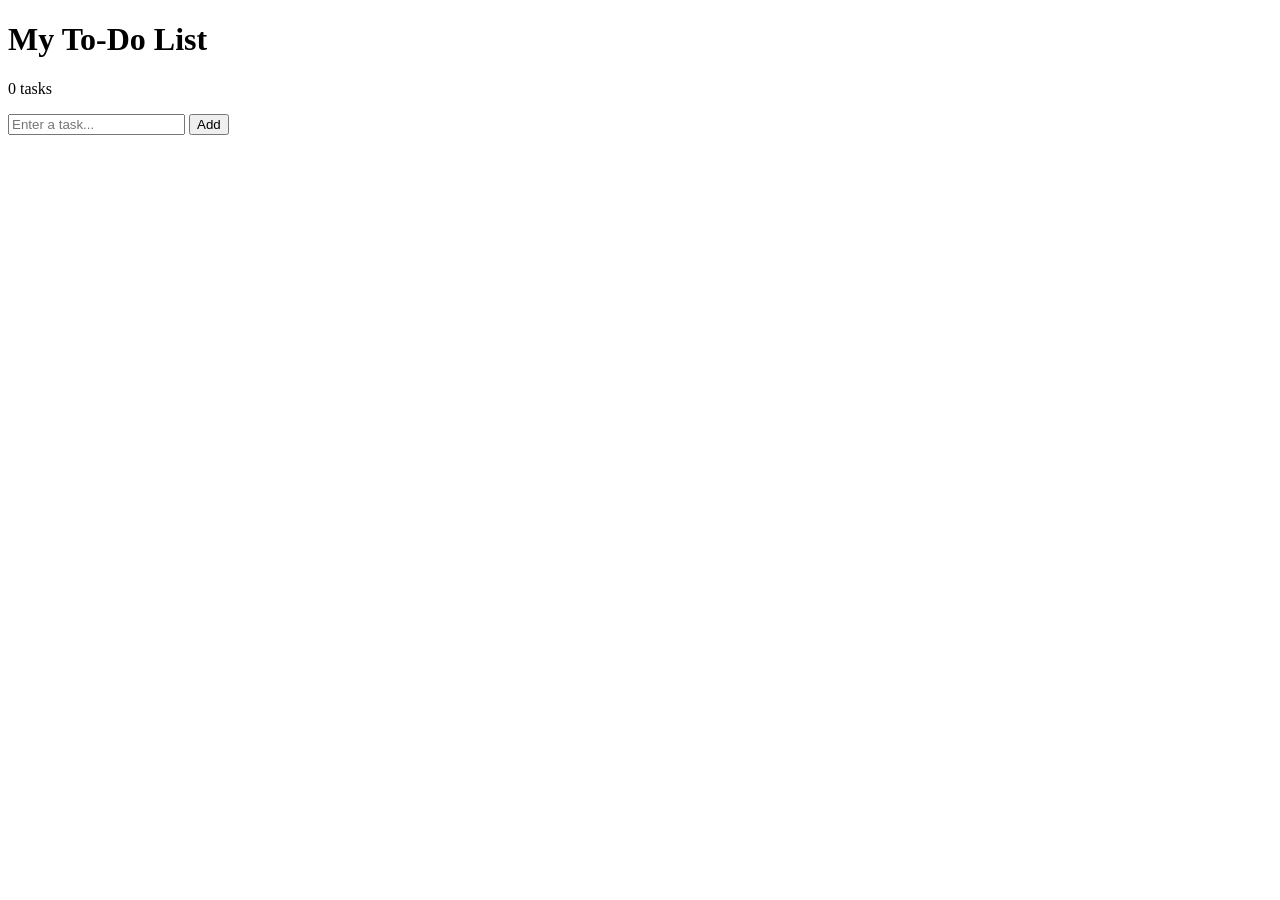
==== todo-list/index.html @ fce94a37 "Add initial HTML structure for To-Do List" ====
<!DOCTYPE html>
<html lang="en">
<head>
    <meta charset="UTF-8">
    <meta name="viewport" content="width=device-width, initial-scale=1.0">
    <title>My To-Do List</title>
    <link rel="stylesheet" href="style.css">
</head>

<body>

    <div class="container">
        <h1>My To-Do List</h1>
        <p id="taskCounter">0 tasks</p>

        <div class="input-box">
            <input type="text" id="taskInput" placeholder="Enter a task...">
            <button onclick="addTask()">Add</button>
        </div>

        <ul id="taskList"></ul>
    </div>

    <script src="script.js"></script>
</body>
</html>
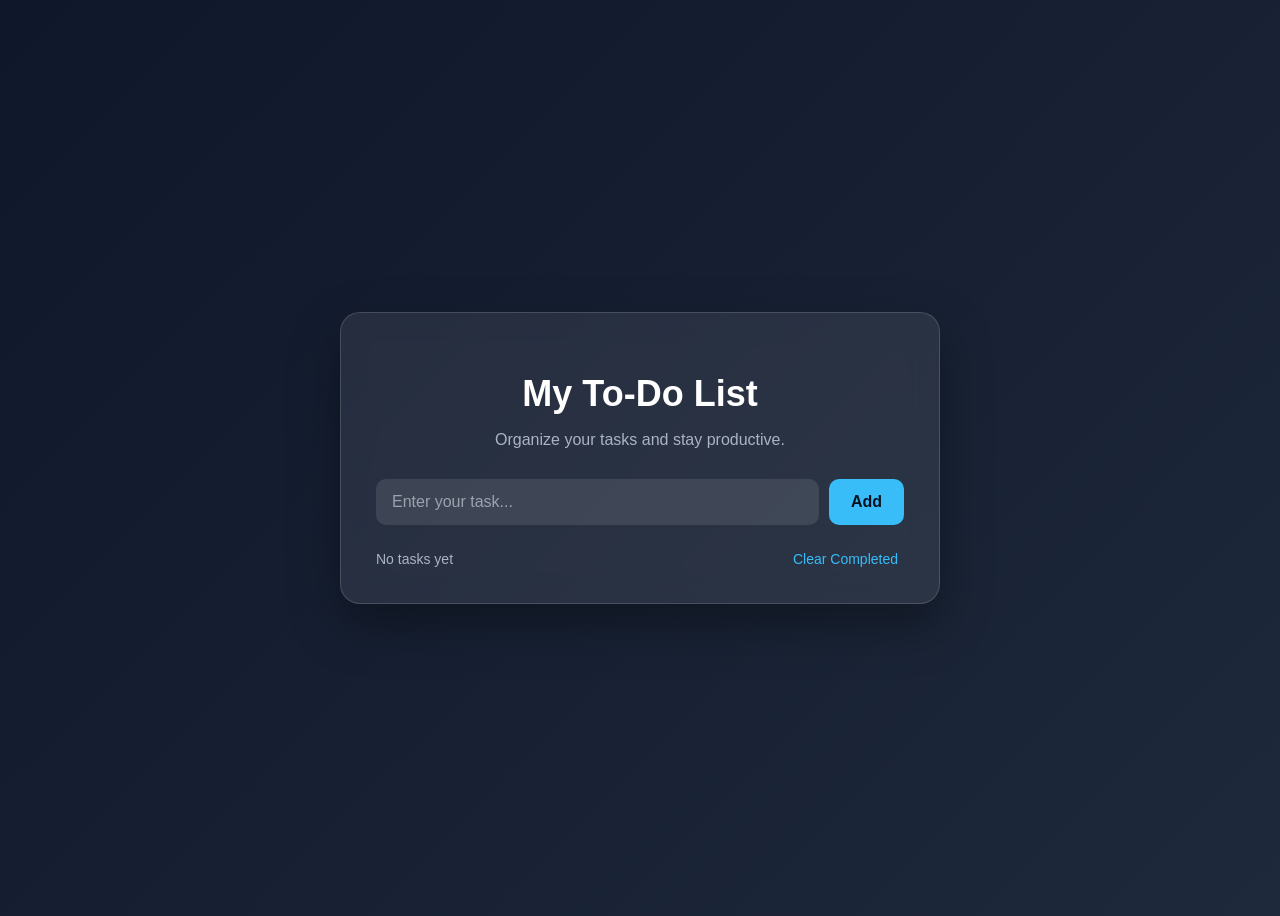
==== commit 8d15d139: "Refactor HTML structure for to-do list app" ====
--- a/todo-list/index.html
+++ b/todo-list/index.html
@@ -6,19 +6,24 @@
     <title>My To-Do List</title>
     <link rel="stylesheet" href="style.css">
 </head>
+<body>
+    <div class="container">
+        <div class="todo-app">
+            <h1>My To-Do List</h1>
+            <p class="subtitle">Organize your tasks and stay productive.</p>
 
-<body>
+            <div class="input-section">
+                <input type="text" id="taskInput" placeholder="Enter your task...">
+                <button id="addBtn">Add</button>
+            </div>
 
-    <div class="container">
-        <h1>My To-Do List</h1>
-        <p id="taskCounter">0 tasks</p>
+            <ul id="taskList"></ul>
 
-        <div class="input-box">
-            <input type="text" id="taskInput" placeholder="Enter a task...">
-            <button onclick="addTask()">Add</button>
+            <div class="task-info">
+                <span id="taskCount">0 tasks</span>
+                <button id="clearBtn">Clear Completed</button>
+            </div>
         </div>
-
-        <ul id="taskList"></ul>
     </div>
 
     <script src="script.js"></script>
--- a/todo-list/style.css
+++ b/todo-list/style.css
@@ -0,0 +1,109 @@
+ { margin: 0; padding: 0; box-sizing: border-box; }
+
+body {
+    font-family: Arial, sans-serif;
+    min-height: 100vh;
+    display: flex;
+    justify-content: center;
+    align-items: center;
+    background: linear-gradient(135deg, #0f172a, #1e293b);
+    color: white;
+}
+
+.container { width: 100%; max-width: 600px; padding: 20px; }
+
+.todo-app {
+    background: rgba(255, 255, 255, 0.08);
+    padding: 35px;
+    border-radius: 20px;
+    border: 1px solid rgba(255, 255, 255, 0.15);
+    box-shadow: 0 20px 50px rgba(0, 0, 0, 0.35);
+    backdrop-filter: blur(15px);
+}
+
+h1 { text-align: center; font-size: 36px; margin-bottom: 10px; }
+.subtitle { text-align: center; color: #aab4c3; margin-bottom: 30px; }
+
+.input-section { display: flex; gap: 10px; }
+
+#taskInput {
+    flex: 1;
+    padding: 14px 16px;
+    border: none;
+    outline: none;
+    border-radius: 10px;
+    background: rgba(255, 255, 255, 0.1);
+    color: white;
+    font-size: 16px;
+}
+#taskInput::placeholder { color: #9ca3af; }
+
+#addBtn {
+    padding: 14px 22px;
+    border: none;
+    border-radius: 10px;
+    background: #38bdf8;
+    color: #07111f;
+    font-size: 16px;
+    font-weight: bold;
+    cursor: pointer;
+    transition: 0.3s;
+}
+#addBtn:hover { transform: translateY(-2px); background: #7dd3fc; }
+
+#taskList { list-style: none; margin-top: 25px; }
+
+.task {
+    display: flex;
+    align-items: center;
+    justify-content: space-between;
+    gap: 10px;
+    padding: 14px 16px;
+    margin-bottom: 12px;
+    background: rgba(255, 255, 255, 0.07);
+    border-radius: 10px;
+    border: 1px solid rgba(255, 255, 255, 0.08);
+}
+
+.task-left { display: flex; align-items: center; gap: 12px; flex: 1; }
+.task-left input { width: 18px; height: 18px; cursor: pointer; }
+.task-text { font-size: 16px; word-break: break-word; }
+.completed .task-text { text-decoration: line-through; color: #7f8a9a; }
+
+.delete-btn {
+    border: none;
+    background: #ef4444;
+    color: white;
+    padding: 8px 12px;
+    border-radius: 8px;
+    cursor: pointer;
+    transition: 0.3s;
+}
+.delete-btn:hover { background: #dc2626; }
+
+.task-info {
+    display: flex;
+    justify-content: space-between;
+    align-items: center;
+    margin-top: 25px;
+    color: #aab4c3;
+    font-size: 14px;
+}
+
+#clearBtn {
+    border: none;
+    background: transparent;
+    color: #38bdf8;
+    cursor: pointer;
+    font-size: 14px;
+}
+#clearBtn:hover { text-decoration: underline; }
+
+@media (max-width: 600px) {
+    .container { padding: 15px; }
+    .todo-app { padding: 25px 20px; }
+    h1 { font-size: 30px; }
+    .input-section { flex-direction: column; }
+    #addBtn { width: 100%; }
+    .task-info { flex-direction: column; gap: 12px; }
+}
